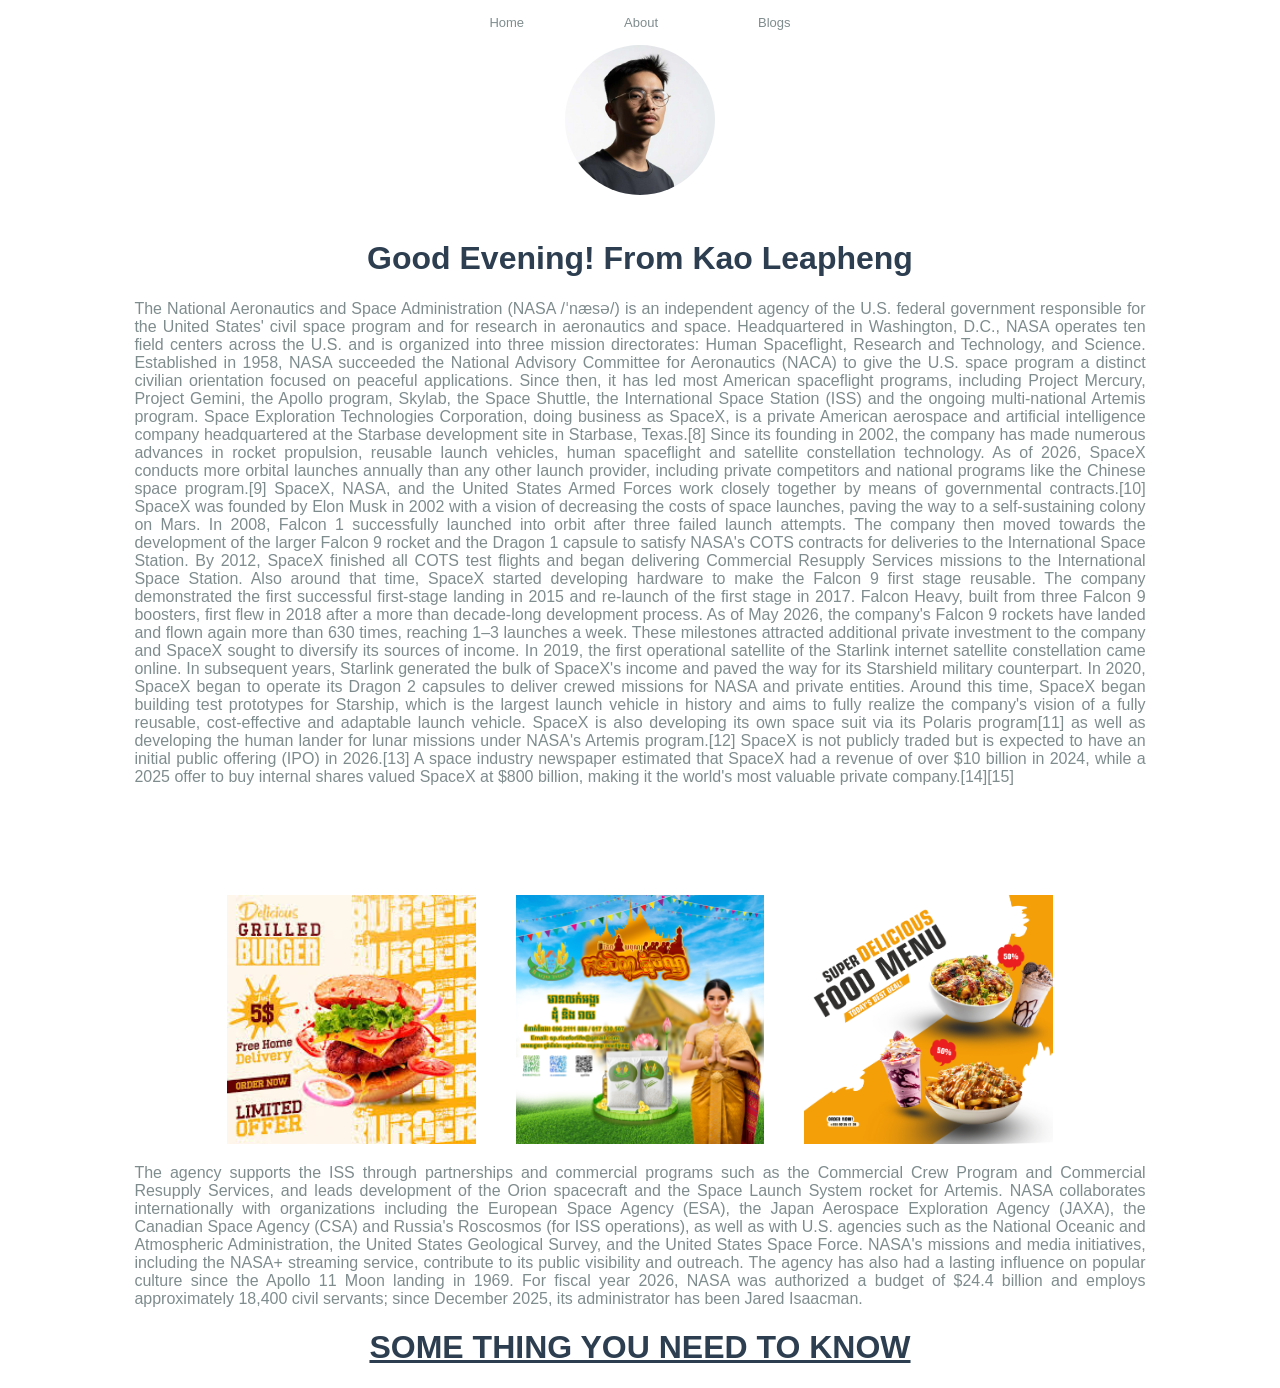
==== index.html @ f005f1c8 "vb" ====
<!DOCTYPE html>
<html>
    <head>
        <title>Home</title>
        <link rel="stylesheet" href="../style/style.css">
    </head>
    <body>
        <div class="center gap">
             <a href="index.html">Home</a>
             <a href="about.html">About</a>
             <a>Blogs</a>
        </div>
        <div class="center-col">
              <img class="profile" src="../src/img/Unknown.jpg">
              <h1 id="headingtext" class="heading">"Good Morning" From Kao Leapheng</h1>
              <p class="paragraph">The National Aeronautics and Space Administration (NASA /ˈnæsə/) is an independent agency of the U.S. federal government responsible for the United States' civil space program and for research in aeronautics and space. Headquartered in Washington, D.C., NASA operates ten field centers across the U.S. and is organized into three mission directorates: Human Spaceflight, Research and Technology, and Science. Established in 1958, NASA succeeded the National Advisory Committee for Aeronautics (NACA) to give the U.S. space program a distinct civilian orientation focused on peaceful applications. Since then, it has led most American spaceflight programs, including Project Mercury, Project Gemini, the Apollo program, Skylab, the Space Shuttle, the International Space Station (ISS) and the ongoing multi-national Artemis program. Space Exploration Technologies Corporation, doing business as SpaceX, is a private American aerospace and artificial intelligence company headquartered at the Starbase development site in Starbase, Texas.[8] Since its founding in 2002, the company has made numerous advances in rocket propulsion, reusable launch vehicles, human spaceflight and satellite constellation technology. As of 2026, SpaceX conducts more orbital launches annually than any other launch provider, including private competitors and national programs like the Chinese space program.[9] SpaceX, NASA, and the United States Armed Forces work closely together by means of governmental contracts.[10]

SpaceX was founded by Elon Musk in 2002 with a vision of decreasing the costs of space launches, paving the way to a self-sustaining colony on Mars. In 2008, Falcon 1 successfully launched into orbit after three failed launch attempts. The company then moved towards the development of the larger Falcon 9 rocket and the Dragon 1 capsule to satisfy NASA's COTS contracts for deliveries to the International Space Station. By 2012, SpaceX finished all COTS test flights and began delivering Commercial Resupply Services missions to the International Space Station. Also around that time, SpaceX started developing hardware to make the Falcon 9 first stage reusable. The company demonstrated the first successful first-stage landing in 2015 and re-launch of the first stage in 2017. Falcon Heavy, built from three Falcon 9 boosters, first flew in 2018 after a more than decade-long development process. As of May 2026, the company's Falcon 9 rockets have landed and flown again more than 630 times, reaching 1–3 launches a week. These milestones attracted additional private investment to the company and SpaceX sought to diversify its sources of income. In 2019, the first operational satellite of the Starlink internet satellite constellation came online. In subsequent years, Starlink generated the bulk of SpaceX's income and paved the way for its Starshield military counterpart. In 2020, SpaceX began to operate its Dragon 2 capsules to deliver crewed missions for NASA and private entities. Around this time, SpaceX began building test prototypes for Starship, which is the largest launch vehicle in history and aims to fully realize the company's vision of a fully reusable, cost-effective and adaptable launch vehicle. SpaceX is also developing its own space suit via its Polaris program[11] as well as developing the human lander for lunar missions under NASA's Artemis program.[12] SpaceX is not publicly traded but is expected to have an initial public offering (IPO) in 2026.[13] A space industry newspaper estimated that SpaceX had a revenue of over $10 billion in 2024, while a 2025 offer to buy internal shares valued SpaceX at $800 billion, making it the world's most valuable private company.[14][15]

</p>
        </div>
        <div class="center gallery">
            <img class="image" src="../src/img/burger poster.jpeg">
            <img class="image" src="../src/img/Final_Art_Work_for_HomeRice.jpg">
            <img class="image" src="../src/img/Artboard 3.jpg">
        </div>
        <p class="paragraph">The agency supports the ISS through partnerships and commercial programs such as the Commercial Crew Program and Commercial Resupply Services, and leads development of the Orion spacecraft and the Space Launch System rocket for Artemis. NASA collaborates internationally with organizations including the European Space Agency (ESA), the Japan Aerospace Exploration Agency (JAXA), the Canadian Space Agency (CSA) and Russia's Roscosmos (for ISS operations), as well as with U.S. agencies such as the National Oceanic and Atmospheric Administration, the United States Geological Survey, and the United States Space Force. NASA's missions and media initiatives, including the NASA+ streaming service, contribute to its public visibility and outreach. The agency has also had a lasting influence on popular culture since the Apollo 11 Moon landing in 1969. For fiscal year 2026, NASA was authorized a budget of $24.4 billion and employs approximately 18,400 civil servants; since December 2025, its administrator has been Jared Isaacman.</p>
        <h1 class="underline">SOME THING YOU NEED TO KNOW</h1>
        <script src="../js/jquery.js"></script>
        <script src="../js/script.js"></script>
    </body>
</html>
---- style/style.css ----
.center{
    display: flex;
    justify-content: center;
    align-items: center;
    flex-direction: row;
    gap: 20px;
    margin-top: -50px;
}
.center-col{
    display: flew;
    justify-content: center;
    align-items: center;
    flex-direction: column;
    min-height: 100vh;
    text-align: center;
}
.gap{
    gap: 100px;
    margin-top: 15px;
    margin-bottom: 15px;
}
.center a{
    text-decoration: none;
    font-family: 'Franklin Gothic Medium', 'Arial Narrow', Arial, sans-serif;
    font-size: small;
    color: #7f8c8d;
}
.center a:hover{
    color:black;
}

.profile{ 
    width: 150px;
    height: 150px;
    border-radius: 50%;
    object-fit: cover;
    margin-bottom: 20px;
}
.heading{
    color: #2c3e50;
    font-family: 'Trebuchet MS', 'Lucida Sans Unicode', 'Lucida Grande', 'Lucida Sans', Arial, sans-serif;
}
.paragraph{
    font-family: Arial, Helvetica, sans-serif;
    color:#7f8c8d;
    text-align: justify;
    text-justify: inter-word;
    width: 80%;
    margin: 20px auto;
}
.image{
    width: 20%;
}
.gallery{
    gap:40px;
    margin:10px;
    margin-bottom:10px;
    margin-top: -50px;
}
.underline{
    text-decoration: underline;
    color: #2c3e50;
    font-family: Verdana, Geneva, Tahoma, sans-serif;
    text-align: center;
}
}
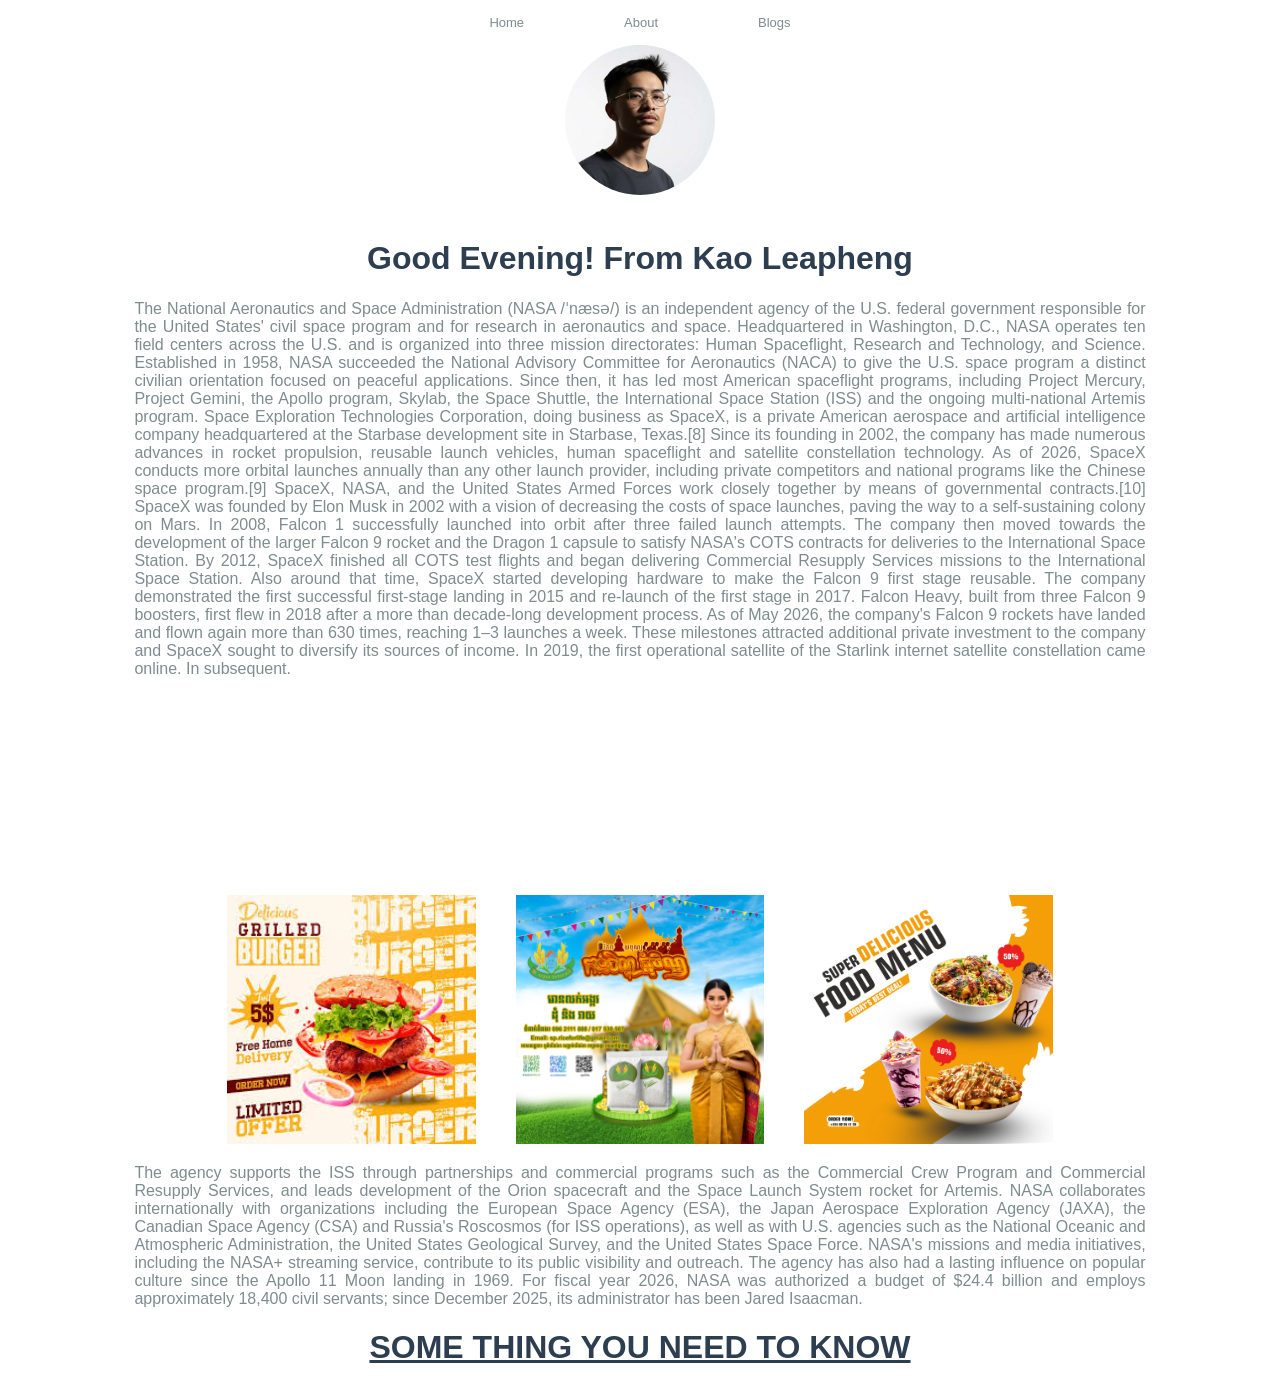
==== commit 080b408f: "ch" ====
--- a/index.html
+++ b/index.html
@@ -15,7 +15,7 @@
               <h1 id="headingtext" class="heading">"Good Morning" From Kao Leapheng</h1>
               <p class="paragraph">The National Aeronautics and Space Administration (NASA /ˈnæsə/) is an independent agency of the U.S. federal government responsible for the United States' civil space program and for research in aeronautics and space. Headquartered in Washington, D.C., NASA operates ten field centers across the U.S. and is organized into three mission directorates: Human Spaceflight, Research and Technology, and Science. Established in 1958, NASA succeeded the National Advisory Committee for Aeronautics (NACA) to give the U.S. space program a distinct civilian orientation focused on peaceful applications. Since then, it has led most American spaceflight programs, including Project Mercury, Project Gemini, the Apollo program, Skylab, the Space Shuttle, the International Space Station (ISS) and the ongoing multi-national Artemis program. Space Exploration Technologies Corporation, doing business as SpaceX, is a private American aerospace and artificial intelligence company headquartered at the Starbase development site in Starbase, Texas.[8] Since its founding in 2002, the company has made numerous advances in rocket propulsion, reusable launch vehicles, human spaceflight and satellite constellation technology. As of 2026, SpaceX conducts more orbital launches annually than any other launch provider, including private competitors and national programs like the Chinese space program.[9] SpaceX, NASA, and the United States Armed Forces work closely together by means of governmental contracts.[10]
 
-SpaceX was founded by Elon Musk in 2002 with a vision of decreasing the costs of space launches, paving the way to a self-sustaining colony on Mars. In 2008, Falcon 1 successfully launched into orbit after three failed launch attempts. The company then moved towards the development of the larger Falcon 9 rocket and the Dragon 1 capsule to satisfy NASA's COTS contracts for deliveries to the International Space Station. By 2012, SpaceX finished all COTS test flights and began delivering Commercial Resupply Services missions to the International Space Station. Also around that time, SpaceX started developing hardware to make the Falcon 9 first stage reusable. The company demonstrated the first successful first-stage landing in 2015 and re-launch of the first stage in 2017. Falcon Heavy, built from three Falcon 9 boosters, first flew in 2018 after a more than decade-long development process. As of May 2026, the company's Falcon 9 rockets have landed and flown again more than 630 times, reaching 1–3 launches a week. These milestones attracted additional private investment to the company and SpaceX sought to diversify its sources of income. In 2019, the first operational satellite of the Starlink internet satellite constellation came online. In subsequent years, Starlink generated the bulk of SpaceX's income and paved the way for its Starshield military counterpart. In 2020, SpaceX began to operate its Dragon 2 capsules to deliver crewed missions for NASA and private entities. Around this time, SpaceX began building test prototypes for Starship, which is the largest launch vehicle in history and aims to fully realize the company's vision of a fully reusable, cost-effective and adaptable launch vehicle. SpaceX is also developing its own space suit via its Polaris program[11] as well as developing the human lander for lunar missions under NASA's Artemis program.[12] SpaceX is not publicly traded but is expected to have an initial public offering (IPO) in 2026.[13] A space industry newspaper estimated that SpaceX had a revenue of over $10 billion in 2024, while a 2025 offer to buy internal shares valued SpaceX at $800 billion, making it the world's most valuable private company.[14][15]
+SpaceX was founded by Elon Musk in 2002 with a vision of decreasing the costs of space launches, paving the way to a self-sustaining colony on Mars. In 2008, Falcon 1 successfully launched into orbit after three failed launch attempts. The company then moved towards the development of the larger Falcon 9 rocket and the Dragon 1 capsule to satisfy NASA's COTS contracts for deliveries to the International Space Station. By 2012, SpaceX finished all COTS test flights and began delivering Commercial Resupply Services missions to the International Space Station. Also around that time, SpaceX started developing hardware to make the Falcon 9 first stage reusable. The company demonstrated the first successful first-stage landing in 2015 and re-launch of the first stage in 2017. Falcon Heavy, built from three Falcon 9 boosters, first flew in 2018 after a more than decade-long development process. As of May 2026, the company's Falcon 9 rockets have landed and flown again more than 630 times, reaching 1–3 launches a week. These milestones attracted additional private investment to the company and SpaceX sought to diversify its sources of income. In 2019, the first operational satellite of the Starlink internet satellite constellation came online. In subsequent.
 
 </p>
         </div>
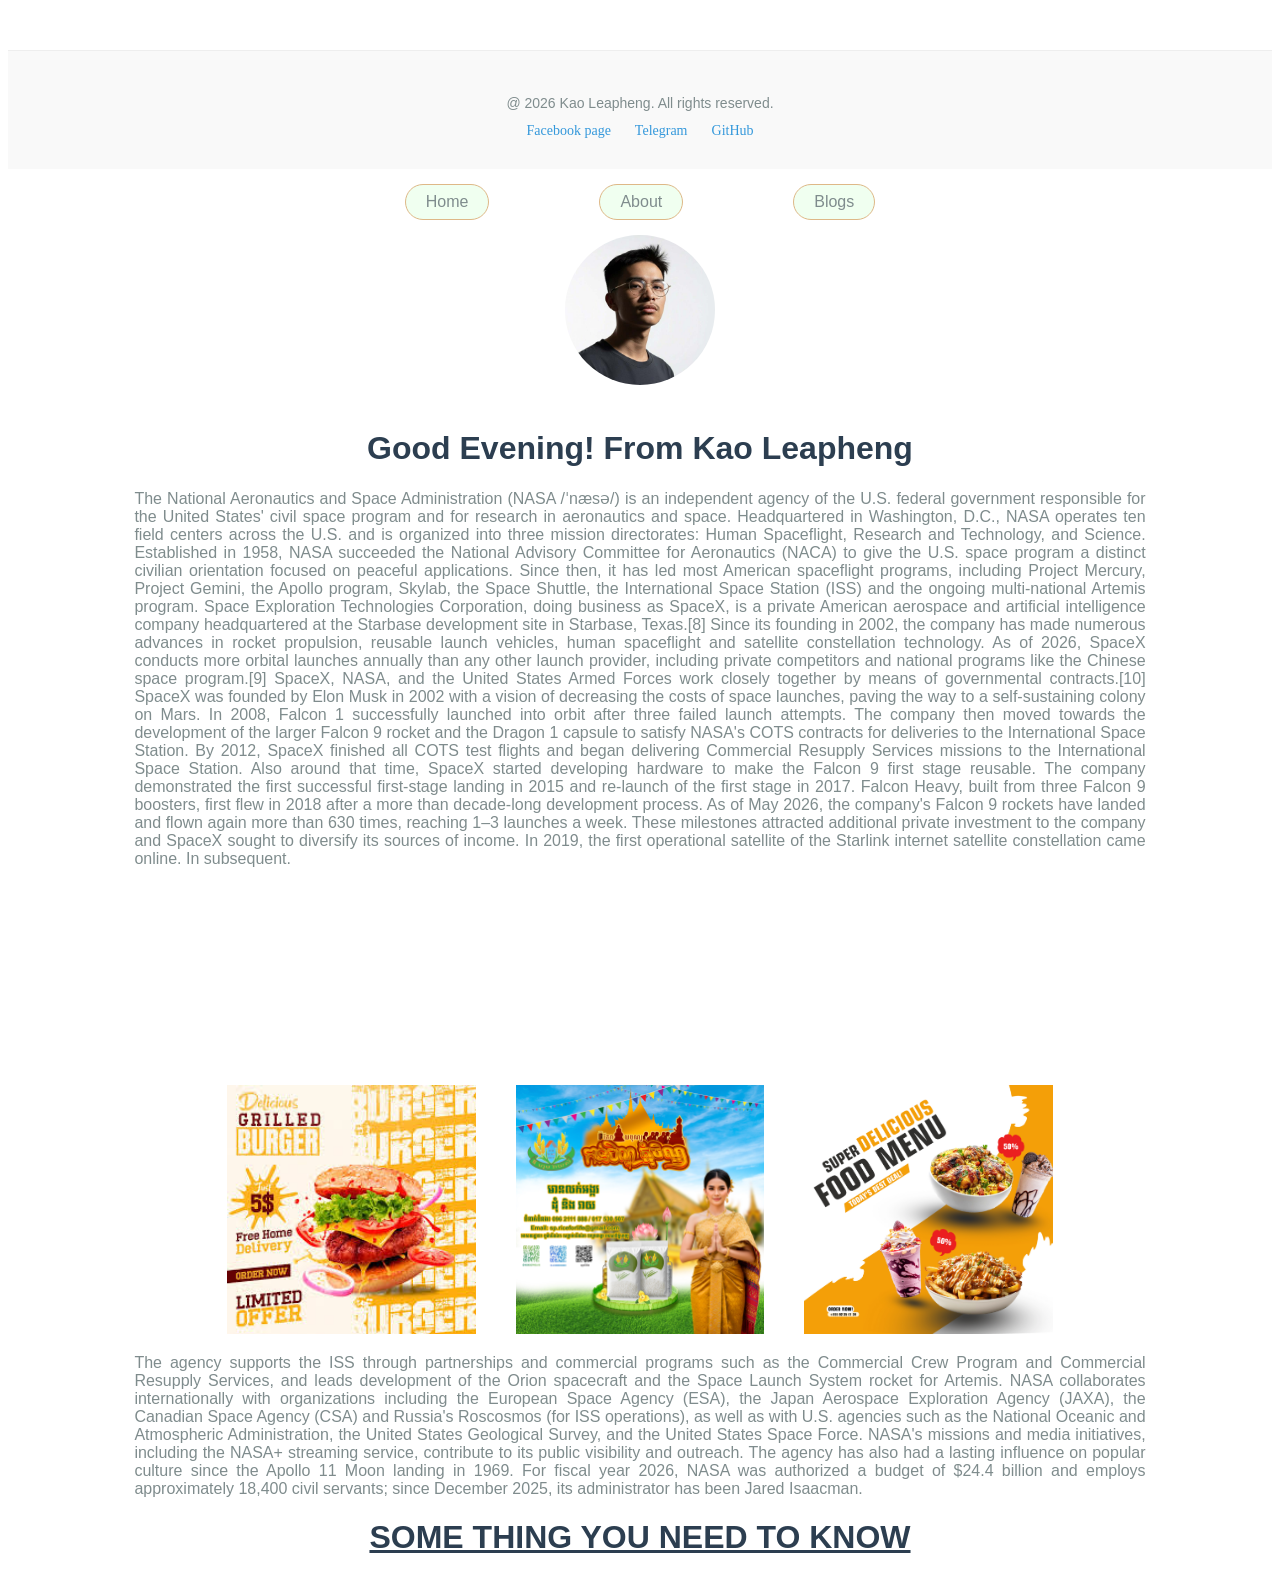
==== commit f09df927: "chg" ====
--- a/index.html
+++ b/index.html
@@ -5,10 +5,20 @@
         <link rel="stylesheet" href="../style/style.css">
     </head>
     <body>
+        <footer>
+            <div class="footer-content">
+                <p>@ 2026 Kao Leapheng. All rights reserved.</p>
+                <div class="socials">
+                    <a href="https://www.facebook.com/share/1EM5hgximm/?mibextid=LQQJ4d" target="_blank">Facebook page</a>
+                    <a href="https://t.me/kaoleapheng" target="_blank">Telegram</a>
+                    <a href="https://github.com/Kaoleapheng" target="_blank">GitHub</a>
+                </div>
+            </div>
+        </footer>
         <div class="center gap">
              <a href="index.html">Home</a>
              <a href="about.html">About</a>
-             <a>Blogs</a>
+             <a href="blogs.html">Blogs</a>
         </div>
         <div class="center-col">
               <img class="profile" src="../src/img/Unknown.jpg">
--- a/style/style.css
+++ b/style/style.css
@@ -22,8 +22,14 @@
 .center a{
     text-decoration: none;
     font-family: 'Franklin Gothic Medium', 'Arial Narrow', Arial, sans-serif;
-    font-size: small;
+    font-size: 16px;
     color: #7f8c8d;
+    background-color:honeydew;
+    padding: 8px 20px;
+    border:1px solid burlywood;
+    border-radius: 20px;
+    transition: all 0.3s ease;
+    margin:0 5px;
 }
 .center a:hover{
     color:black;
@@ -63,4 +69,31 @@
     font-family: Verdana, Geneva, Tahoma, sans-serif;
     text-align: center;
 }
+footer {
+    background-color: #f9f9f9; /* ពណ៌ស្រដៀងនឹង Background របស់អ្នក */
+    color: #7f8c8d;            /* ពណ៌អក្សរប្រផេះស្រាល */
+    padding: 30px 0;
+    text-align: center;
+    border-top: 1px solid #eeeeee;
+    margin-top: 50px;          /* ចន្លោះពីអត្ថបទខាងលើមក Footer */
+    width: 100%;
+}
+
+.footer-content p {
+    font-family: 'Arial', sans-serif;
+    font-size: 14px;
+    margin-bottom: 10px;
+}
+
+.socials a {
+    color: #3498db;
+    text-decoration: none;
+    margin: 0 10px;
+    font-size: 14px;
+    transition: 0.3s;
+}
+
+.socials a:hover {
+    color: #2c3e50;
+    text-decoration: underline;
 }
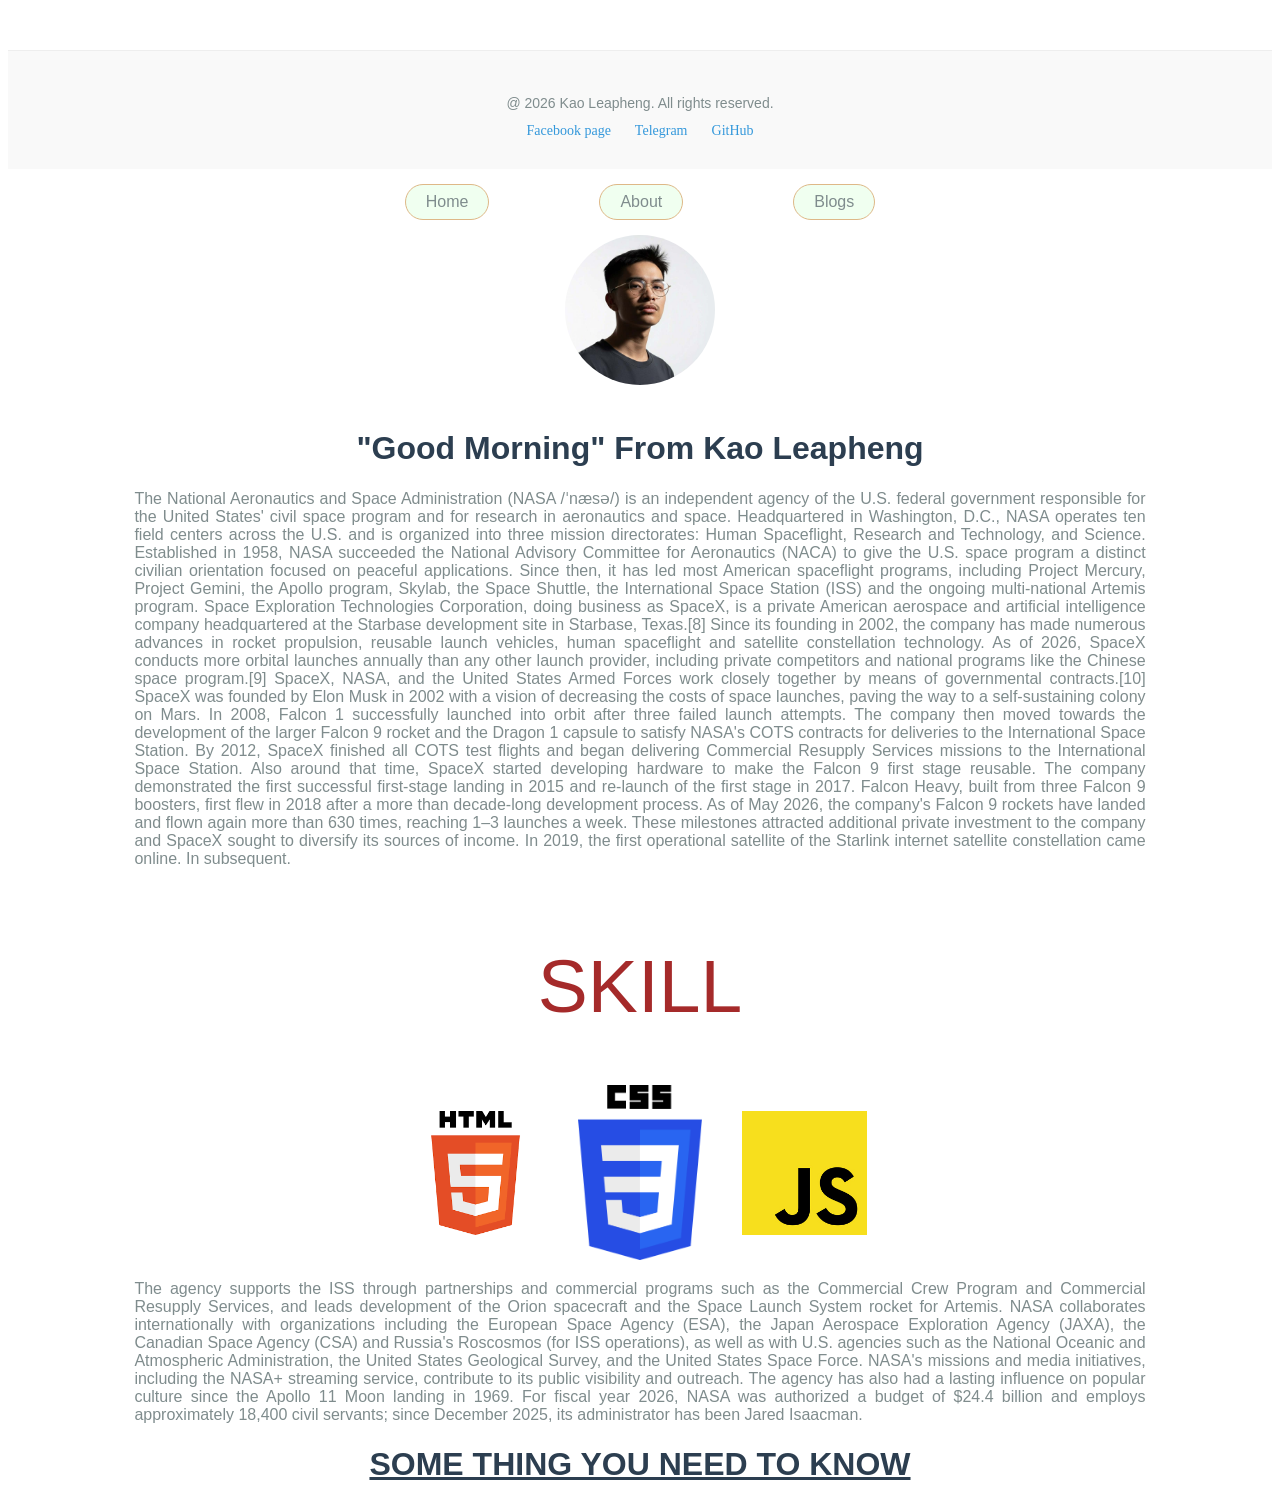
==== commit 1e782936: "gh" ====
--- a/index.html
+++ b/index.html
@@ -3,6 +3,7 @@
     <head>
         <title>Home</title>
         <link rel="stylesheet" href="../style/style.css">
+        
     </head>
     <body>
         <footer>
@@ -21,18 +22,19 @@
              <a href="blogs.html">Blogs</a>
         </div>
         <div class="center-col">
-              <img class="profile" src="../src/img/Unknown.jpg">
-              <h1 id="headingtext" class="heading">"Good Morning" From Kao Leapheng</h1>
+              <img class="profile animate-text" src="../src/img/Unknown.jpg">
+              <h1 id="headingtext" class="heading animate-text">"Good Morning" From Kao Leapheng</h1>
               <p class="paragraph">The National Aeronautics and Space Administration (NASA /ˈnæsə/) is an independent agency of the U.S. federal government responsible for the United States' civil space program and for research in aeronautics and space. Headquartered in Washington, D.C., NASA operates ten field centers across the U.S. and is organized into three mission directorates: Human Spaceflight, Research and Technology, and Science. Established in 1958, NASA succeeded the National Advisory Committee for Aeronautics (NACA) to give the U.S. space program a distinct civilian orientation focused on peaceful applications. Since then, it has led most American spaceflight programs, including Project Mercury, Project Gemini, the Apollo program, Skylab, the Space Shuttle, the International Space Station (ISS) and the ongoing multi-national Artemis program. Space Exploration Technologies Corporation, doing business as SpaceX, is a private American aerospace and artificial intelligence company headquartered at the Starbase development site in Starbase, Texas.[8] Since its founding in 2002, the company has made numerous advances in rocket propulsion, reusable launch vehicles, human spaceflight and satellite constellation technology. As of 2026, SpaceX conducts more orbital launches annually than any other launch provider, including private competitors and national programs like the Chinese space program.[9] SpaceX, NASA, and the United States Armed Forces work closely together by means of governmental contracts.[10]
 
 SpaceX was founded by Elon Musk in 2002 with a vision of decreasing the costs of space launches, paving the way to a self-sustaining colony on Mars. In 2008, Falcon 1 successfully launched into orbit after three failed launch attempts. The company then moved towards the development of the larger Falcon 9 rocket and the Dragon 1 capsule to satisfy NASA's COTS contracts for deliveries to the International Space Station. By 2012, SpaceX finished all COTS test flights and began delivering Commercial Resupply Services missions to the International Space Station. Also around that time, SpaceX started developing hardware to make the Falcon 9 first stage reusable. The company demonstrated the first successful first-stage landing in 2015 and re-launch of the first stage in 2017. Falcon Heavy, built from three Falcon 9 boosters, first flew in 2018 after a more than decade-long development process. As of May 2026, the company's Falcon 9 rockets have landed and flown again more than 630 times, reaching 1–3 launches a week. These milestones attracted additional private investment to the company and SpaceX sought to diversify its sources of income. In 2019, the first operational satellite of the Starlink internet satellite constellation came online. In subsequent.
 
 </p>
+<p class="sk">SKILL</p>
         </div>
         <div class="center gallery">
-            <img class="image" src="../src/img/burger poster.jpeg">
-            <img class="image" src="../src/img/Final_Art_Work_for_HomeRice.jpg">
-            <img class="image" src="../src/img/Artboard 3.jpg">
+            <img class="image animate-text" src="../src/img/images1.png">
+            <img class="image animate-text" src="../src/img/css1.png">
+            <img class="image animate-text" src="../src/img/img_javascript_480.jpg">
         </div>
         <p class="paragraph">The agency supports the ISS through partnerships and commercial programs such as the Commercial Crew Program and Commercial Resupply Services, and leads development of the Orion spacecraft and the Space Launch System rocket for Artemis. NASA collaborates internationally with organizations including the European Space Agency (ESA), the Japan Aerospace Exploration Agency (JAXA), the Canadian Space Agency (CSA) and Russia's Roscosmos (for ISS operations), as well as with U.S. agencies such as the National Oceanic and Atmospheric Administration, the United States Geological Survey, and the United States Space Force. NASA's missions and media initiatives, including the NASA+ streaming service, contribute to its public visibility and outreach. The agency has also had a lasting influence on popular culture since the Apollo 11 Moon landing in 1969. For fiscal year 2026, NASA was authorized a budget of $24.4 billion and employs approximately 18,400 civil servants; since December 2025, its administrator has been Jared Isaacman.</p>
         <h1 class="underline">SOME THING YOU NEED TO KNOW</h1>
--- a/style/style.css
+++ b/style/style.css
@@ -55,7 +55,7 @@
     margin: 20px auto;
 }
 .image{
-    width: 20%;
+    width: 10%;
 }
 .gallery{
     gap:40px;
@@ -96,4 +96,32 @@
 .socials a:hover {
     color: #2c3e50;
     text-decoration: underline;
+}
+@keyframes fadeInUp {
+    from {
+        opacity: 0;
+        transform: translateY(30px);
+    }
+    to {
+        opacity: 1;
+        transform: translateY(0);
+    }
+}
+
+
+.animate-text {
+    opacity: 0;
+    transform: translateY(30px);
+    transition: all 1.2s ease-out;
+}
+.animate-text.show{
+    opacity: 1;
+    transform: translateY(0);
+}
+.sk{
+    text-align: center;
+    color: brown;
+    font-size:75px;
+    font-family: Impact, Haettenschweiler, 'Arial Narrow Bold', sans-serif;
+
 }
